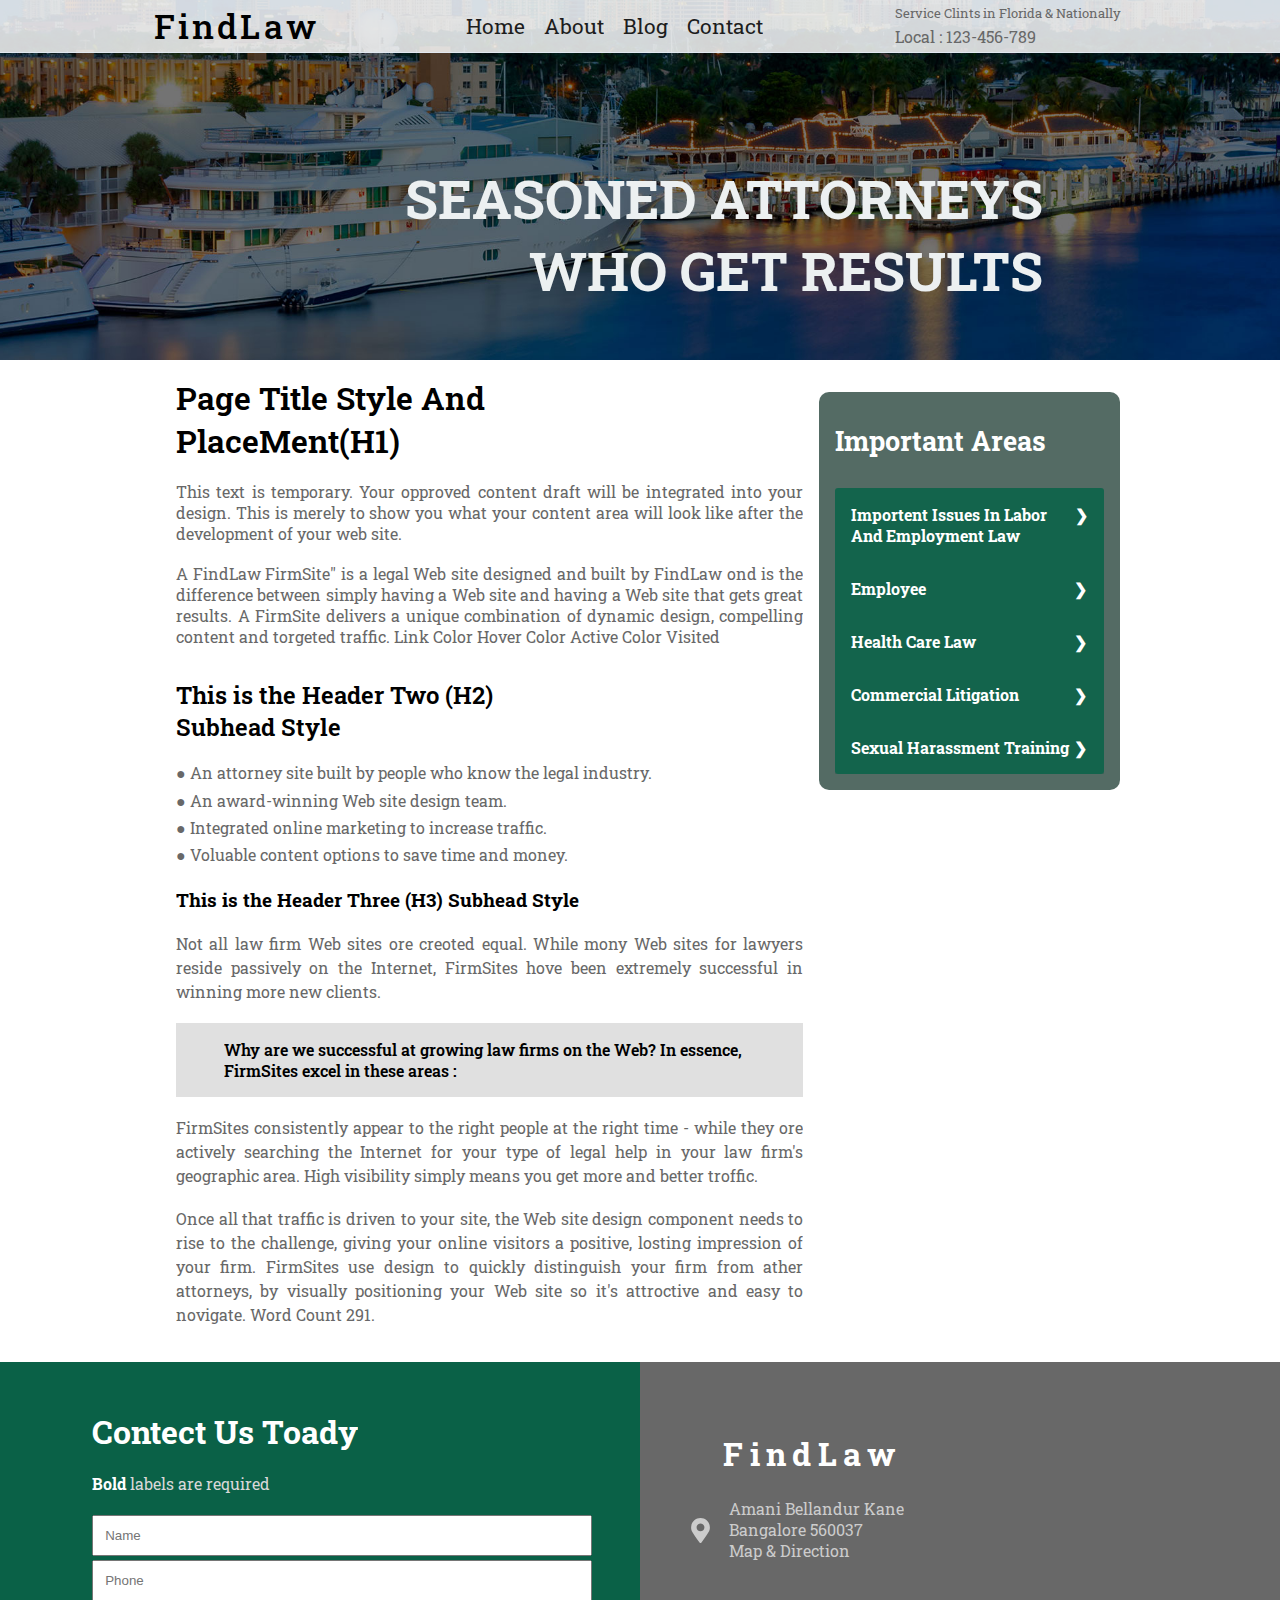
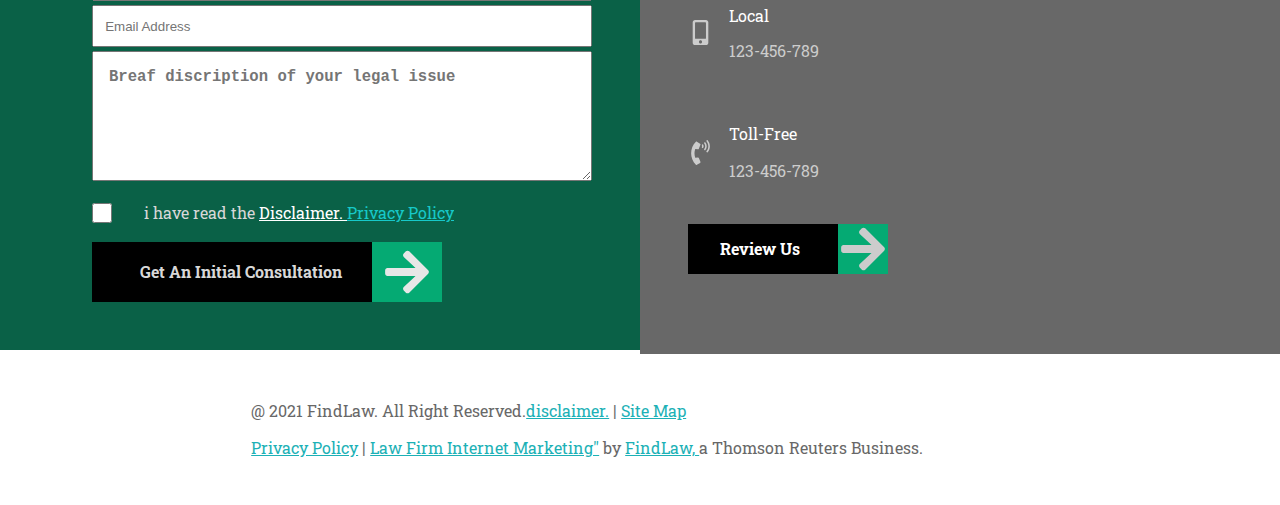
==== index.html @ 8564e6af "Initial commit" ====
<!DOCTYPE html>
<html lang="en">

<head>
  <meta charset="UTF-8" />
  <meta http-equiv="X-UA-Compatible" content="IE=edge" />
  <meta name="viewport" content="width=device-width, initial-scale=1.0" />
  <title>FindLaw</title>
  <link rel = "icon" href = 
"[data-uri]" 
        type = "image/x-icon">
  <link rel="stylesheet" href="./Styles/index.css" />
</head>

<body>
  <!-- =========== Navigation =========== -->

  <header class="header">
        <nav class="navbar">
            <a href="#" class="nav-logo">FindLaw</a>
            <ul class="nav-menu">
                <li class="nav-item">
                    <a href="#Home" class="nav-link">Home</a>
                </li>
                <li class="nav-item">
                    <a href="#About" class="nav-link">About</a>
                </li>
                <li class="nav-item">
                    <a href="#Blog" class="nav-link">Blog</a>
                </li>
                <li class="nav-item">
                    <a href="#Contact" class="nav-link">Contact</a>
                </li>
                <li class="info2">
                  <p class="FirstPara">Service Clints in Florida & Nationally</p>
        <p class="SecondPara">Local : <span> 123-456-789</span></p>
                </li>
            </ul>
            <div class="info">
              <p class="FirstPara">Service Clints in Florida & Nationally</p>
        <p class="SecondPara">Local : <span> 123-456-789</span></p>
            </div>
            <div class="hamburger">
                <span class="bar"></span>
                <span class="bar"></span>
                <span class="bar"></span>
            </div>
        </nav>
</header>

  <!-- ================= Home Section ============== -->


  <div id="Home" class="Home">
    <div class="Home__Title">
      <h1>Seasoned Attorneys <br> who get results</h1>
    </div>
  </div>
  <div class="ContentSection">
    <div class="ContentSection__All">


      <div class="ContentSection__All__Left">

        <!-- ========= About Section =========== -->
        <div class="About" id="About">
          <h1>Page Title Style And <br> PlaceMent(H1)</h1>
          <p>
            This text is temporary. Your opproved content draft will be integrated
            into your design. This is merely to show you what your content area
            will look like after the development of your web site.
          </p>
          <p>
            A FindLaw FirmSite" is a legal Web site designed and built by FindLaw
            ond is the difference between simply having a Web site and having a
            Web site that gets great results. A FirmSite delivers a unique
            combination of dynamic design, compelling content and torgeted
            traffic. Link Color Hover Color Active Color Visited
          </p>

          <h2>This is the Header Two (H2) <br>Subhead Style</h2>
          <ul>
            <li> <span> ● </span> An attorney site built by people who know the legal industry.</li>
            <li> <span> ● </span> An award-winning Web site design team.</li>
            <li> <span> ● </span> Integrated online marketing to increase traffic.</li>
            <li> <span> ● </span> Voluable content options to save time and money.</li>
          </ul>
        </div>
        <!-- =============== Blog Section ============ -->
        <div class="Blog" id="Blog">
          <h3>This is the Header Three (H3) Subhead Style</h3>
          <p>
            Not all law firm Web sites ore creoted equal. While mony Web sites for
            lawyers reside passively on the Internet, FirmSites hove been
            extremely successful in winning more new clients.
          </p>
          <div class="whySuccessfull">
            <h5>
              Why are we successful at growing law firms on the Web? In essence,
              FirmSites excel in these areas :
            </h5>
          </div>
          <p>
            FirmSites consistently appear to the right people at the right time -
            while they ore actively searching the Internet for your type of legal
            help in your law firm's geographic area. High visibility simply means
            you get more and better troffic.
          </p>
          <p>
            Once all that traffic is driven to your site, the Web site design
            component needs to rise to the challenge, giving your online visitors
            a positive, losting impression of your firm. FirmSites use design to
            quickly distinguish your firm from ather attorneys, by visually
            positioning your Web site so it's attroctive and easy to novigate.
            Word Count 291.
          </p>
        </div>
      </div>
      <!-- ============ Accordian Section =========== -->
      <div class="Accordian">
        <div class="col">
          <h2>Important Areas</h2>
          <div class="tabs">
            <div class="tab">
              <input type="radio" id="rd1" name="rd" />
              <label class="tab-label" for="rd1">Importent Issues In Labor And Employment Law</label>
              <div class="tab-content InnerTab">
                Representation in Legal And Administration Proceedings
              </div>
              <div class="tab-content InnerTab">
                Reviewing and prepairing Employment Documentation
              </div>
              <div class="tab-content InnerTab">
                Human Resource Consulting And Training
              </div>
              <div class="tab-content InnerTab">
                Outisde general counsel services
              </div>
            </div>
            <div class="tab">
              <input type="radio" id="rd2" name="rd" />
              <label class="tab-label" for="rd2">Employee</label>
              <div class="tab-content InnerTab">
                Representation in Legal And Administration Proceedings
              </div>
              <div class="tab-content InnerTab">
                Reviewing and prepairing Employment Documentation
              </div>
              <div class="tab-content InnerTab">
                Human Resource Consulting And Training
              </div>
              <div class="tab-content InnerTab">
                Outisde general counsel services
              </div>
            </div>
            <div class="tab">
              <input type="radio" id="rd3" name="rd" />
              <label class="tab-label" for="rd3">Health Care Law</label>
              <div class="tab-content InnerTab">
                Representation in Legal And Administration Proceedings
              </div>
              <div class="tab-content InnerTab">
                Reviewing and prepairing Employment Documentation
              </div>
              <div class="tab-content InnerTab">
                Human Resource Consulting And Training
              </div>
              <div class="tab-content InnerTab">
                Outisde general counsel services
              </div>
            </div>
            <div class="tab">
              <input type="radio" id="rd4" name="rd" />
              <label class="tab-label" for="rd4">Commercial Litigation</label>
              <div class="tab-content InnerTab">
                Representation in Legal And Administration Proceedings
              </div>
              <div class="tab-content InnerTab">
                Reviewing and prepairing Employment Documentation
              </div>
              <div class="tab-content InnerTab">
                Human Resource Consulting And Training
              </div>
              <div class="tab-content InnerTab">
                Outisde general counsel services
              </div>
            </div>
            <div class="tab">
              <input type="radio" id="rd5" name="rd" />
              <label class="tab-label" for="rd5">Sexual Harassment Training</label>
              <div class="tab-content InnerTab">
                Representation in Legal And Administration Proceedings
              </div>
              <div class="tab-content InnerTab">
                Reviewing and prepairing Employment Documentation
              </div>
              <div class="tab-content InnerTab">
                Human Resource Consulting And Training
              </div>
              <div class="tab-content InnerTab">
                Outisde general counsel services
              </div>
            </div>
          </div>
        </div>
      </div>
    </div>
  </div>
  </div>
  </div>
  <div class="ContectSection" id="Contact">
    <!-- =============== Form Section ============= -->
    <div class="Form">
      <form action="" class="MainForm">
        <div class="FormContent">
          <h2>Contect Us Toady</h2>
          <p><span>Bold</span> labels are required</p>
          <input placeholder="Name" type="text" name="Name" id="Name">
          <input placeholder="Phone" type="tel" name="Phone" id="Phone">
          <input placeholder="Email Address" type="email" name="Email" id="Email">
          <textarea placeholder="Breaf discription of your legal issue" name="Message" id="Message"></textarea>

          <div class="CheckBox">

            <input type="checkbox" name="CheckBox" id="CheckBox">
            <p>i have read the <a class="dics CommonTag">Disclaimer. </a><a class="privacy CommonTag"> Privacy
                Policy</a></p>
          </div>



          <div class="SubmitButton">
            <div class="SubmitButton__containent">
              <p>Get An Initial Consultation</p>

            </div>
            <div class="SVGicon">
              <svg aria-hidden="true" focusable="false" data-prefix="fas" data-icon="arrow-right"
                class="svg-inline--fa fa-arrow-right fa-w-14" role="img" xmlns="http://www.w3.org/2000/svg"
                viewBox="0 0 448 512">
                <path fill="currentColor"
                  d="M190.5 66.9l22.2-22.2c9.4-9.4 24.6-9.4 33.9 0L441 239c9.4 9.4 9.4 24.6 0 33.9L246.6 467.3c-9.4 9.4-24.6 9.4-33.9 0l-22.2-22.2c-9.5-9.5-9.3-25 .4-34.3L311.4 296H24c-13.3 0-24-10.7-24-24v-32c0-13.3 10.7-24 24-24h287.4L190.9 101.2c-9.8-9.3-10-24.8-.4-34.3z">
                </path>
              </svg>
            </div>
          </div>
        </div>
      </form>
      <!-- =========== Form Details ============ -->
      <div class="FormDetails">
        <h2>FindLaw</h2>
        <div class="Location">
          <svg aria-hidden="true" focusable="false" data-prefix="fas" data-icon="map-marker-alt"
            class="svg-inline--fa fa-map-marker-alt fa-w-12" role="img" xmlns="http://www.w3.org/2000/svg"
            viewBox="0 0 384 512">
            <path fill="currentColor"
              d="M172.268 501.67C26.97 291.031 0 269.413 0 192 0 85.961 85.961 0 192 0s192 85.961 192 192c0 77.413-26.97 99.031-172.268 309.67-9.535 13.774-29.93 13.773-39.464 0zM192 272c44.183 0 80-35.817 80-80s-35.817-80-80-80-80 35.817-80 80 35.817 80 80 80z">
            </path>
          </svg>
          <div class="details">

            <p>Amani Bellandur Kane</p>
            <p>Bangalore 560037</p>

            <p>Map & Direction</p>
          </div>
        </div>
        <div class="Local">
          <svg aria-hidden="true" focusable="false" data-prefix="fas" data-icon="mobile-alt"
            class="svg-inline--fa fa-mobile-alt fa-w-10" role="img" xmlns="http://www.w3.org/2000/svg"
            viewBox="0 0 320 512">
            <path fill="currentColor"
              d="M272 0H48C21.5 0 0 21.5 0 48v416c0 26.5 21.5 48 48 48h224c26.5 0 48-21.5 48-48V48c0-26.5-21.5-48-48-48zM160 480c-17.7 0-32-14.3-32-32s14.3-32 32-32 32 14.3 32 32-14.3 32-32 32zm112-108c0 6.6-5.4 12-12 12H60c-6.6 0-12-5.4-12-12V60c0-6.6 5.4-12 12-12h200c6.6 0 12 5.4 12 12v312z">
            </path>
          </svg>
          <div class="LocalDetails">
            <p class="Headeing">Local</p>
            <p>123-456-789</p>
          </div>
        </div>
        <div class="TollFree">
          <svg aria-hidden="true" focusable="false" data-prefix="fas" data-icon="phone-volume"
            class="svg-inline--fa fa-phone-volume fa-w-12" role="img" xmlns="http://www.w3.org/2000/svg"
            viewBox="0 0 384 512">
            <path fill="currentColor"
              d="M97.333 506.966c-129.874-129.874-129.681-340.252 0-469.933 5.698-5.698 14.527-6.632 21.263-2.422l64.817 40.513a17.187 17.187 0 0 1 6.849 20.958l-32.408 81.021a17.188 17.188 0 0 1-17.669 10.719l-55.81-5.58c-21.051 58.261-20.612 122.471 0 179.515l55.811-5.581a17.188 17.188 0 0 1 17.669 10.719l32.408 81.022a17.188 17.188 0 0 1-6.849 20.958l-64.817 40.513a17.19 17.19 0 0 1-21.264-2.422zM247.126 95.473c11.832 20.047 11.832 45.008 0 65.055-3.95 6.693-13.108 7.959-18.718 2.581l-5.975-5.726c-3.911-3.748-4.793-9.622-2.261-14.41a32.063 32.063 0 0 0 0-29.945c-2.533-4.788-1.65-10.662 2.261-14.41l5.975-5.726c5.61-5.378 14.768-4.112 18.718 2.581zm91.787-91.187c60.14 71.604 60.092 175.882 0 247.428-4.474 5.327-12.53 5.746-17.552.933l-5.798-5.557c-4.56-4.371-4.977-11.529-.93-16.379 49.687-59.538 49.646-145.933 0-205.422-4.047-4.85-3.631-12.008.93-16.379l5.798-5.557c5.022-4.813 13.078-4.394 17.552.933zm-45.972 44.941c36.05 46.322 36.108 111.149 0 157.546-4.39 5.641-12.697 6.251-17.856 1.304l-5.818-5.579c-4.4-4.219-4.998-11.095-1.285-15.931 26.536-34.564 26.534-82.572 0-117.134-3.713-4.836-3.115-11.711 1.285-15.931l5.818-5.579c5.159-4.947 13.466-4.337 17.856 1.304z">
            </path>
          </svg>
          <div class="TollDetails">

            <p class="TollHead">Toll-Free</p>
            <p>123-456-789</p>
          </div>
        </div>
        <div class="ReviewButton">
          <h4>Review Us</h4>
          <div class="arrowButton">
            <svg aria-hidden="true" focusable="false" data-prefix="fas" data-icon="arrow-right"
              class="svg-inline--fa fa-arrow-right fa-w-14" role="img" xmlns="http://www.w3.org/2000/svg"
              viewBox="0 0 448 512">
              <path fill="currentColor"
                d="M190.5 66.9l22.2-22.2c9.4-9.4 24.6-9.4 33.9 0L441 239c9.4 9.4 9.4 24.6 0 33.9L246.6 467.3c-9.4 9.4-24.6 9.4-33.9 0l-22.2-22.2c-9.5-9.5-9.3-25 .4-34.3L311.4 296H24c-13.3 0-24-10.7-24-24v-32c0-13.3 10.7-24 24-24h287.4L190.9 101.2c-9.8-9.3-10-24.8-.4-34.3z">
              </path>
            </svg>
          </div>
        </div>
      </div>
    </div>
  </div>
  <footer>
    <div class="footer">

      <p>@ 2021 <span>FindLaw.</span> All Right Reserved.<a class="dics">disclaimer.</a> | <a class="SiteMap">Site
          Map</a></p>
      <p><a class="privacy">Privacy Policy</a> | <a class="dics">Law Firm Internet Marketing"</a> by <a href="">FindLaw,
        </a>a Thomson Reuters Business.</p>
    </div>
  </footer>

  <script src="./JavaScript/main.js"></script>
</body>

</html>
---- Styles/index.css ----
@import url("https://fonts.googleapis.com/css2?family=Monoton&family=Roboto+Slab:wght@100;200;300;400;500;600;700;800;900&display=swap");
* {
  margin: 0;
  padding: 0;
  -webkit-box-sizing: border-box;
          box-sizing: border-box;
  scroll-behavior: smooth;
  overflow-x: hidden;
}

body {
  margin: 0;
  padding: 0;
  -webkit-box-sizing: border-box;
          box-sizing: border-box;
  font-family: "Roboto Slab", serif;
}

a {
  text-decoration: none;
  color: #000;
}

ul {
  list-style: none;
}

li {
  list-style: none;
}

p {
  margin: 1.2rem 0;
  color: #686868;
}

svg {
  height: 50px;
  width: 50px;
  color: #cccccc;
  display: -webkit-box;
  display: -ms-flexbox;
  display: flex;
  -webkit-box-align: center;
      -ms-flex-align: center;
          align-items: center;
  -webkit-box-pack: center;
      -ms-flex-pack: center;
          justify-content: center;
}

.header {
  border-bottom: 1px solid #e2e8f0;
  background-color: #ffffffd3;
  position: absolute;
  width: 100vw;
}

.header .navbar {
  display: -webkit-box;
  display: -ms-flexbox;
  display: flex;
  -webkit-box-pack: justify;
      -ms-flex-pack: justify;
          justify-content: space-between;
  -webkit-box-align: center;
      -ms-flex-align: center;
          align-items: center;
  padding: 1rem 19%;
}

.header .navbar .nav-logo {
  font-size: 2.1rem;
  font-weight: 500;
  color: #000000;
  letter-spacing: 0.2rem;
}

.header .navbar .nav-menu {
  display: -webkit-box;
  display: -ms-flexbox;
  display: flex;
  -webkit-box-pack: justify;
      -ms-flex-pack: justify;
          justify-content: space-between;
  -webkit-box-align: center;
      -ms-flex-align: center;
          align-items: center;
}

.header .navbar .nav-menu .nav-item {
  margin-left: 1.2rem;
}

.header .navbar .nav-menu .nav-item .nav-link {
  font-size: 1.3rem;
  font-weight: 400;
  color: #1d1d1d;
}

.header .navbar .nav-menu .nav-item .nav-link:hover {
  color: #db2626;
}

.header .navbar .info p {
  padding: 0;
  margin: 5px;
}

.header .navbar .info .FirstPara {
  font-size: 0.8rem;
}

.header .navbar .hamburger {
  display: none;
}

.header .navbar .hamburger .bar {
  display: block;
  width: 25px;
  height: 3px;
  margin: 5px auto;
  -webkit-transition: all 0.3s ease-in-out;
  transition: all 0.3s ease-in-out;
  background-color: #101010;
}

@media screen and (max-width: 1520px) {
  .header .navbar {
    padding: 0 12%;
  }
}

@media screen and (max-width: 1000px) {
  .header .navbar {
    padding: 0 2%;
  }
}

.info2 {
  display: none;
}

@media screen and (max-width: 840px) {
  .header .navbar {
    padding: 0 2%;
  }
  .header .navbar .navigationItems {
    display: none;
  }
  .header .navbar .nav-menu.active {
    left: 0;
  }
}

@media screen and (max-width: 710px) {
  .header .navbar .nav-menu .nav-item .nav-link {
    font-size: 0.8rem;
  }
}

@media screen and (max-width: 640px) {
  .header .navbar {
    padding: 0 2rem;
    /* Inside the Media Query. */
  }
  .header .navbar .hamburger {
    display: inline;
  }
  .header .navbar .nav-menu {
    position: fixed;
    left: -100%;
    top: 3rem;
    -webkit-box-orient: vertical;
    -webkit-box-direction: normal;
        -ms-flex-direction: column;
            flex-direction: column;
    background-color: #fff;
    width: 100%;
    border-radius: 10px;
    text-align: center;
    -webkit-transition: 0.3s;
    transition: 0.3s;
    -webkit-box-shadow: 0 10px 27px rgba(0, 0, 0, 0.05);
            box-shadow: 0 10px 27px rgba(0, 0, 0, 0.05);
  }
  .header .navbar .nav-menu .active {
    left: 0;
  }
  .header .navbar .nav-menu .nav-item {
    margin: 0.1rem;
    width: 100%;
    height: 60px;
    display: -webkit-box;
    display: -ms-flexbox;
    display: flex;
    -webkit-box-align: center;
        -ms-flex-align: center;
            align-items: center;
    -webkit-box-pack: center;
        -ms-flex-pack: center;
            justify-content: center;
    cursor: pointer;
  }
  .header .navbar .nav-menu .nav-item .nav-link {
    font-size: 1.3rem;
  }
  .header .navbar .nav-menu .nav-item:hover {
    background-color: #000;
  }
  .header .navbar .nav-menu .nav-item:hover .nav-link {
    color: #fff;
  }
  .header .navbar .hamburger {
    display: block;
    cursor: pointer;
  }
  .header .navbar .hamburger.active .bar:nth-child(2) {
    opacity: 0;
  }
  .header .navbar .hamburger.active .bar:nth-child(1) {
    -webkit-transform: translateY(8px) rotate(45deg);
            transform: translateY(8px) rotate(45deg);
  }
  .header .navbar .hamburger.active .bar:nth-child(3) {
    -webkit-transform: translateY(-8px) rotate(-45deg);
            transform: translateY(-8px) rotate(-45deg);
  }
  .header .navbar .info {
    display: none;
  }
  .header .navbar .info2 {
    display: block;
  }
}

.Home {
  background-image: url("../assets/banner-image.jpg");
  background-color: #cccccc;
  background-position: center;
  background-repeat: no-repeat;
  background-size: cover;
  height: 40vh;
  color: #ecf0f1;
  display: -webkit-box;
  display: -ms-flexbox;
  display: flex;
  -webkit-box-align: center;
      -ms-flex-align: center;
          align-items: center;
  -webkit-box-pack: center;
      -ms-flex-pack: center;
          justify-content: center;
}

.Home__Title {
  width: 63vw;
  height: 70%;
  display: -webkit-box;
  display: -ms-flexbox;
  display: flex;
  -webkit-box-align: end;
      -ms-flex-align: end;
          align-items: flex-end;
  -webkit-box-pack: end;
      -ms-flex-pack: end;
          justify-content: flex-end;
}

.Home__Title h1 {
  font-weight: 700;
  font-size: 3.4rem;
  text-transform: uppercase;
  text-align: right;
}

@media screen and (max-width: 1025px) {
  .Home h1 {
    font-size: 3rem;
  }
}

@media screen and (max-width: 900px) {
  .Home h1 {
    font-size: 2.5rem;
  }
}

@media screen and (max-width: 745px) {
  .Home__Title {
    width: 90vw;
  }
  .Home__Title h1 {
    font-size: 2.5rem;
  }
}

@media screen and (max-width: 745px) {
  .Home__Title {
    width: 90vw;
    -webkit-box-align: center;
        -ms-flex-align: center;
            align-items: center;
    -webkit-box-pack: center;
        -ms-flex-pack: center;
            justify-content: center;
  }
  .Home__Title h1 {
    font-size: 1.4rem;
  }
}

.ContentSection {
  display: -webkit-box;
  display: -ms-flexbox;
  display: flex;
  width: 100vw;
  -webkit-box-align: center;
      -ms-flex-align: center;
          align-items: center;
  -webkit-box-pack: center;
      -ms-flex-pack: center;
          justify-content: center;
}

.ContentSection__All {
  display: -webkit-box;
  display: -ms-flexbox;
  display: flex;
  -webkit-box-pack: center;
      -ms-flex-pack: center;
          justify-content: center;
  width: 75%;
}

.ContentSection__All__Left {
  display: -webkit-box;
  display: -ms-flexbox;
  display: flex;
  -webkit-box-orient: vertical;
  -webkit-box-direction: normal;
      -ms-flex-direction: column;
          flex-direction: column;
  -webkit-box-flex: 0.7;
      -ms-flex: 0.7;
          flex: 0.7;
  max-width: 800px;
  min-width: 300px;
  padding: 1rem;
}

.ContentSection__All .Accordian {
  display: -webkit-box;
  display: -ms-flexbox;
  display: flex;
  padding: 1rem;
  -webkit-box-orient: vertical;
  -webkit-box-direction: normal;
      -ms-flex-direction: column;
          flex-direction: column;
  -webkit-box-flex: 0.3;
      -ms-flex: 0.3;
          flex: 0.3;
  max-width: 400px;
  min-width: 300px;
  background-color: #07291fb0;
  width: 100%;
  height: 100%;
  margin-top: 2rem;
  border-radius: 10px;
  /* Accordion styles */
}

.ContentSection__All .Accordian .col h2 {
  color: #fff;
  font-size: 1.7rem;
  line-height: 4rem;
  margin-bottom: 1rem;
}

.ContentSection__All .Accordian input {
  position: absolute;
  opacity: 0;
  z-index: -1;
}

.ContentSection__All .Accordian .row {
  display: -webkit-box;
  display: -ms-flexbox;
  display: flex;
}

.ContentSection__All .Accordian .row .col {
  -webkit-box-flex: 1;
      -ms-flex: 1;
          flex: 1;
}

.ContentSection__All .Accordian .row .col:last-child {
  margin-left: 1em;
}

.ContentSection__All .Accordian .tabs {
  border-radius: 3px;
  overflow: hidden;
  -webkit-box-shadow: 0 4px 4px -2px rgba(0, 0, 0, 0.5);
          box-shadow: 0 4px 4px -2px rgba(0, 0, 0, 0.5);
}

.ContentSection__All .Accordian .tab {
  width: 100%;
  color: white;
  overflow: hidden;
}

.ContentSection__All .Accordian .tab-label {
  display: -webkit-box;
  display: -ms-flexbox;
  display: flex;
  -webkit-box-pack: justify;
      -ms-flex-pack: justify;
          justify-content: space-between;
  padding: 1em;
  background: #13644c;
  font-weight: bold;
  cursor: pointer;
  /* Icon */
}

.ContentSection__All .Accordian .tab-label:hover {
  background: #22c393;
}

.ContentSection__All .Accordian .tab-label::after {
  content: "\276F";
  width: 1em;
  height: 1em;
  text-align: center;
  -webkit-transition: all 0.35s;
  transition: all 0.35s;
}

.ContentSection__All .Accordian .tab-content {
  max-height: 0;
  padding: 0 1em;
  color: #13644c;
  background: #081b15;
  -webkit-transition: all 0.35s;
  transition: all 0.35s;
  padding: 0;
  margin: 0;
  width: 100%;
  color: #fff;
}

.ContentSection__All .Accordian .tab .InnerTab {
  background-color: #05aa73;
}

.ContentSection__All .Accordian .tab .InnerTab:hover {
  color: #000;
  background-color: #36f8ae;
}

.ContentSection__All .Accordian .tab-close {
  display: -webkit-box;
  display: -ms-flexbox;
  display: flex;
  -webkit-box-pack: end;
      -ms-flex-pack: end;
          justify-content: flex-end;
  padding: 1em;
  font-size: 0.75em;
  background: #13644c;
  cursor: pointer;
}

.ContentSection__All .Accordian .tab-close:hover {
  background: #0a5740;
}

.ContentSection__All .Accordian input:checked + .tab-label {
  background: #1ca179;
}

.ContentSection__All .Accordian input:checked + .tab-label::after {
  -webkit-transform: rotate(90deg);
          transform: rotate(90deg);
}

.ContentSection__All .Accordian input:checked ~ .tab-content {
  max-height: 100vh;
  padding: 1em;
}

@media screen and (max-width: 900px) {
  .ContentSection__All {
    width: 95%;
  }
}

@media screen and (max-width: 710px) {
  .ContentSection__All {
    display: -webkit-box;
    display: -ms-flexbox;
    display: flex;
    -webkit-box-orient: vertical;
    -webkit-box-direction: normal;
        -ms-flex-direction: column;
            flex-direction: column;
  }
  .ContentSection__All .Accordian {
    max-width: 100vw;
  }
}

.About h1 {
  font-weight: 600;
  font-size: 2rem;
}

.About p {
  text-align: justify;
}

.About h2 {
  font-weight: 600;
  font-size: 1.5rem;
  margin: 2rem 0 1rem 0;
}

.About ul {
  -webkit-text-decoration: dotted;
          text-decoration: dotted;
  list-style: circle;
  margin: auto;
}

.About ul li {
  list-style: circle;
  color: #686868;
  line-height: 1.7rem;
}

.Blog h3 {
  margin: 1.2rem 0;
}

.Blog p {
  text-align: justify;
  line-height: 1.5rem;
}

.Blog .whySuccessfull {
  background-color: #e0e0e0;
  padding: 1rem 3rem;
}

.Blog .whySuccessfull h5 {
  font-weight: 600;
  font-size: 1rem;
}

.ContectSection {
  display: -webkit-box;
  display: -ms-flexbox;
  display: flex;
  -webkit-box-align: center;
      -ms-flex-align: center;
          align-items: center;
  -webkit-box-pack: center;
      -ms-flex-pack: center;
          justify-content: center;
  width: 100vw;
}

.ContectSection .Form {
  display: -webkit-box;
  display: -ms-flexbox;
  display: flex;
  -webkit-box-align: start;
      -ms-flex-align: start;
          align-items: flex-start;
  width: 100%;
}

.ContectSection .Form form {
  display: -webkit-box;
  display: -ms-flexbox;
  display: flex;
  background-color: #0a6147;
  -webkit-box-orient: vertical;
  -webkit-box-direction: normal;
      -ms-flex-direction: column;
          flex-direction: column;
  width: 50vw;
  -webkit-box-align: end;
      -ms-flex-align: end;
          align-items: flex-end;
  -webkit-box-pack: start;
      -ms-flex-pack: start;
          justify-content: flex-start;
}

.ContectSection .Form form .FormContent {
  display: -webkit-box;
  display: -ms-flexbox;
  display: flex;
  -webkit-box-orient: vertical;
  -webkit-box-direction: normal;
      -ms-flex-direction: column;
          flex-direction: column;
  -webkit-box-align: start;
      -ms-flex-align: start;
          align-items: flex-start;
  -webkit-box-pack: center;
      -ms-flex-pack: center;
          justify-content: center;
  max-width: 750px;
  min-width: 350px;
  margin: 3rem;
}

.ContectSection .Form form .FormContent h2 {
  font-size: 2rem;
  color: #fff;
}

.ContectSection .Form form .FormContent p {
  color: #d8d8d8;
}

.ContectSection .Form form .FormContent p span {
  font-weight: 700;
  color: #fff;
}

.ContectSection .Form form .FormContent input {
  display: -webkit-box;
  display: -ms-flexbox;
  display: flex;
  width: 100%;
  max-width: 750px;
  min-width: 500px;
  padding: 0.7rem;
  margin: 2px 0;
}

.ContectSection .Form form .FormContent textarea {
  width: 100%;
  max-width: 550px;
  max-height: 130px;
  min-width: 350px;
  min-height: 130px;
  font-weight: bold;
  font-size: larger;
  padding: 1rem;
  margin: 2px 0;
}

.ContectSection .Form form .FormContent .CheckBox {
  display: -webkit-box;
  display: -ms-flexbox;
  display: flex;
  -webkit-box-align: center;
      -ms-flex-align: center;
          align-items: center;
}

.ContectSection .Form form .FormContent .CheckBox input {
  height: 20px;
  width: 20px;
  min-width: 20px;
  max-width: 20px;
  margin-right: 1rem;
}

.ContectSection .Form form .FormContent .CheckBox p {
  -webkit-box-flex: 1;
      -ms-flex: 1;
          flex: 1;
  margin-left: 1rem;
}

.ContectSection .Form form .FormContent .CheckBox p .CommonTag {
  text-decoration: underline;
  color: #17c9c9;
  cursor: pointer;
}

.ContectSection .Form form .FormContent .CheckBox p .dics {
  color: #fff;
}

.ContectSection .Form form .FormContent .SubmitButton {
  display: -webkit-box;
  display: -ms-flexbox;
  display: flex;
  width: 100%;
  -webkit-box-align: center;
      -ms-flex-align: center;
          align-items: center;
  -webkit-box-pack: justify;
      -ms-flex-pack: justify;
          justify-content: space-between;
  background-color: #000;
  cursor: pointer;
  max-width: 350px;
}

.ContectSection .Form form .FormContent .SubmitButton__containent {
  height: 60px;
}

.ContectSection .Form form .FormContent .SubmitButton__containent p {
  padding: 0 1.2rem 0 3rem;
  font-weight: 700;
  font-size: 1rem;
}

.ContectSection .Form form .FormContent .SubmitButton .SVGicon {
  background-color: #05aa73;
  display: -webkit-box;
  display: -ms-flexbox;
  display: flex;
  -webkit-box-align: center;
      -ms-flex-align: center;
          align-items: center;
  -webkit-box-pack: center;
      -ms-flex-pack: center;
          justify-content: center;
  height: 60px;
  width: 70px;
}

.ContectSection .Form form .FormContent .SubmitButton .SVGicon svg {
  height: 50px;
  width: 50px;
  color: #e7e7e7;
}

.FormDetails {
  background-color: #686868;
  width: 50vw;
  height: 100%;
  padding: 5rem 3rem;
}

.FormDetails h2 {
  font-weight: 700;
  font-size: 2rem;
  margin-top: -10px;
  color: #fff;
  letter-spacing: 0.4rem;
  margin-left: 2.2rem;
}

.FormDetails svg {
  height: 25px;
  width: 25px;
  display: -webkit-box;
  display: -ms-flexbox;
  display: flex;
  -webkit-box-align: center;
      -ms-flex-align: center;
          align-items: center;
  -webkit-box-pack: center;
      -ms-flex-pack: center;
          justify-content: center;
}

.FormDetails .Location {
  display: -webkit-box;
  display: -ms-flexbox;
  display: flex;
  -webkit-box-align: center;
      -ms-flex-align: center;
          align-items: center;
  margin: 1.5rem 0;
}

.FormDetails .Location svg {
  margin-right: 1rem;
}

.FormDetails .Location .details p {
  color: #cccccc;
  line-height: 1.3rem;
  padding: 0;
  margin: 0;
}

.FormDetails .Local {
  display: -webkit-box;
  display: -ms-flexbox;
  display: flex;
  -webkit-box-align: center;
      -ms-flex-align: center;
          align-items: center;
  margin: 1.5rem 0;
}

.FormDetails .Local svg {
  margin-right: 1rem;
}

.FormDetails .Local .LocalDetails p {
  color: #cccccc;
}

.FormDetails .Local .LocalDetails .Headeing {
  color: #ffffff;
  margin-bottom: -5px;
}

.FormDetails .TollFree {
  display: -webkit-box;
  display: -ms-flexbox;
  display: flex;
  -webkit-box-align: center;
      -ms-flex-align: center;
          align-items: center;
  margin: 1.5rem 0;
}

.FormDetails .TollFree svg {
  margin-right: 1rem;
}

.FormDetails .TollFree .TollDetails p {
  color: #cccccc;
}

.FormDetails .TollFree .TollDetails .TollHead {
  color: #ffffff;
  margin-bottom: -4px;
}

.FormDetails .ReviewButton {
  display: -webkit-box;
  display: -ms-flexbox;
  display: flex;
  -webkit-box-align: center;
      -ms-flex-align: center;
          align-items: center;
  -webkit-box-pack: justify;
      -ms-flex-pack: justify;
          justify-content: space-between;
  background-color: #000;
  height: 50px;
  width: 200px;
  overflow: hidden;
  cursor: pointer;
}

.FormDetails .ReviewButton h4 {
  padding: 1.5rem;
  color: #fff;
  padding-left: 2rem;
}

.FormDetails .ReviewButton .arrowButton {
  height: 50px;
  width: 50px;
  display: -webkit-box;
  display: -ms-flexbox;
  display: flex;
  -webkit-box-align: center;
      -ms-flex-align: center;
          align-items: center;
  -webkit-box-pack: center;
      -ms-flex-pack: center;
          justify-content: center;
}

.FormDetails .ReviewButton .arrowButton svg {
  height: 50px;
  width: 50px;
  background-color: #05aa73;
}

footer {
  display: -webkit-box;
  display: -ms-flexbox;
  display: flex;
  -webkit-box-orient: vertical;
  -webkit-box-direction: normal;
      -ms-flex-direction: column;
          flex-direction: column;
  width: 100vw;
}

footer .footer {
  padding: 3% 19%;
}

footer .footer p {
  margin: 0;
  padding: 0.5rem;
}

footer .footer p a {
  color: #1cb1b6;
  text-decoration: underline;
  cursor: pointer;
}

@media screen and (max-width: 1115px) {
  .ContectSection .Form form .FormContent {
    max-width: 400px;
  }
}

@media screen and (max-width: 930px) {
  .ContectSection .Form form .FormContent {
    max-width: 300px;
    margin: 2.5rem 1rem;
  }
}

@media screen and (max-width: 810px) {
  .ContectSection .Form form .FormContent {
    max-width: 250px;
  }
}

@media screen and (max-width: 750px) {
  .ContectSection .Form {
    -webkit-box-orient: vertical;
    -webkit-box-direction: normal;
        -ms-flex-direction: column;
            flex-direction: column;
  }
  .ContectSection .Form form {
    width: 100vw;
    -webkit-box-align: center;
        -ms-flex-align: center;
            align-items: center;
    -webkit-box-pack: center;
        -ms-flex-pack: center;
            justify-content: center;
  }
  .ContectSection .Form form .FormContent {
    max-width: 100%;
    min-width: 300px;
  }
  .ContectSection .Form .FormDetails {
    width: 100vw;
    -webkit-box-align: center;
        -ms-flex-align: center;
            align-items: center;
    -webkit-box-pack: center;
        -ms-flex-pack: center;
            justify-content: center;
  }
}

@media screen and (max-width: 725px) {
  footer .footer {
    padding: 3% 5%;
  }
}
/*# sourceMappingURL=index.css.map */
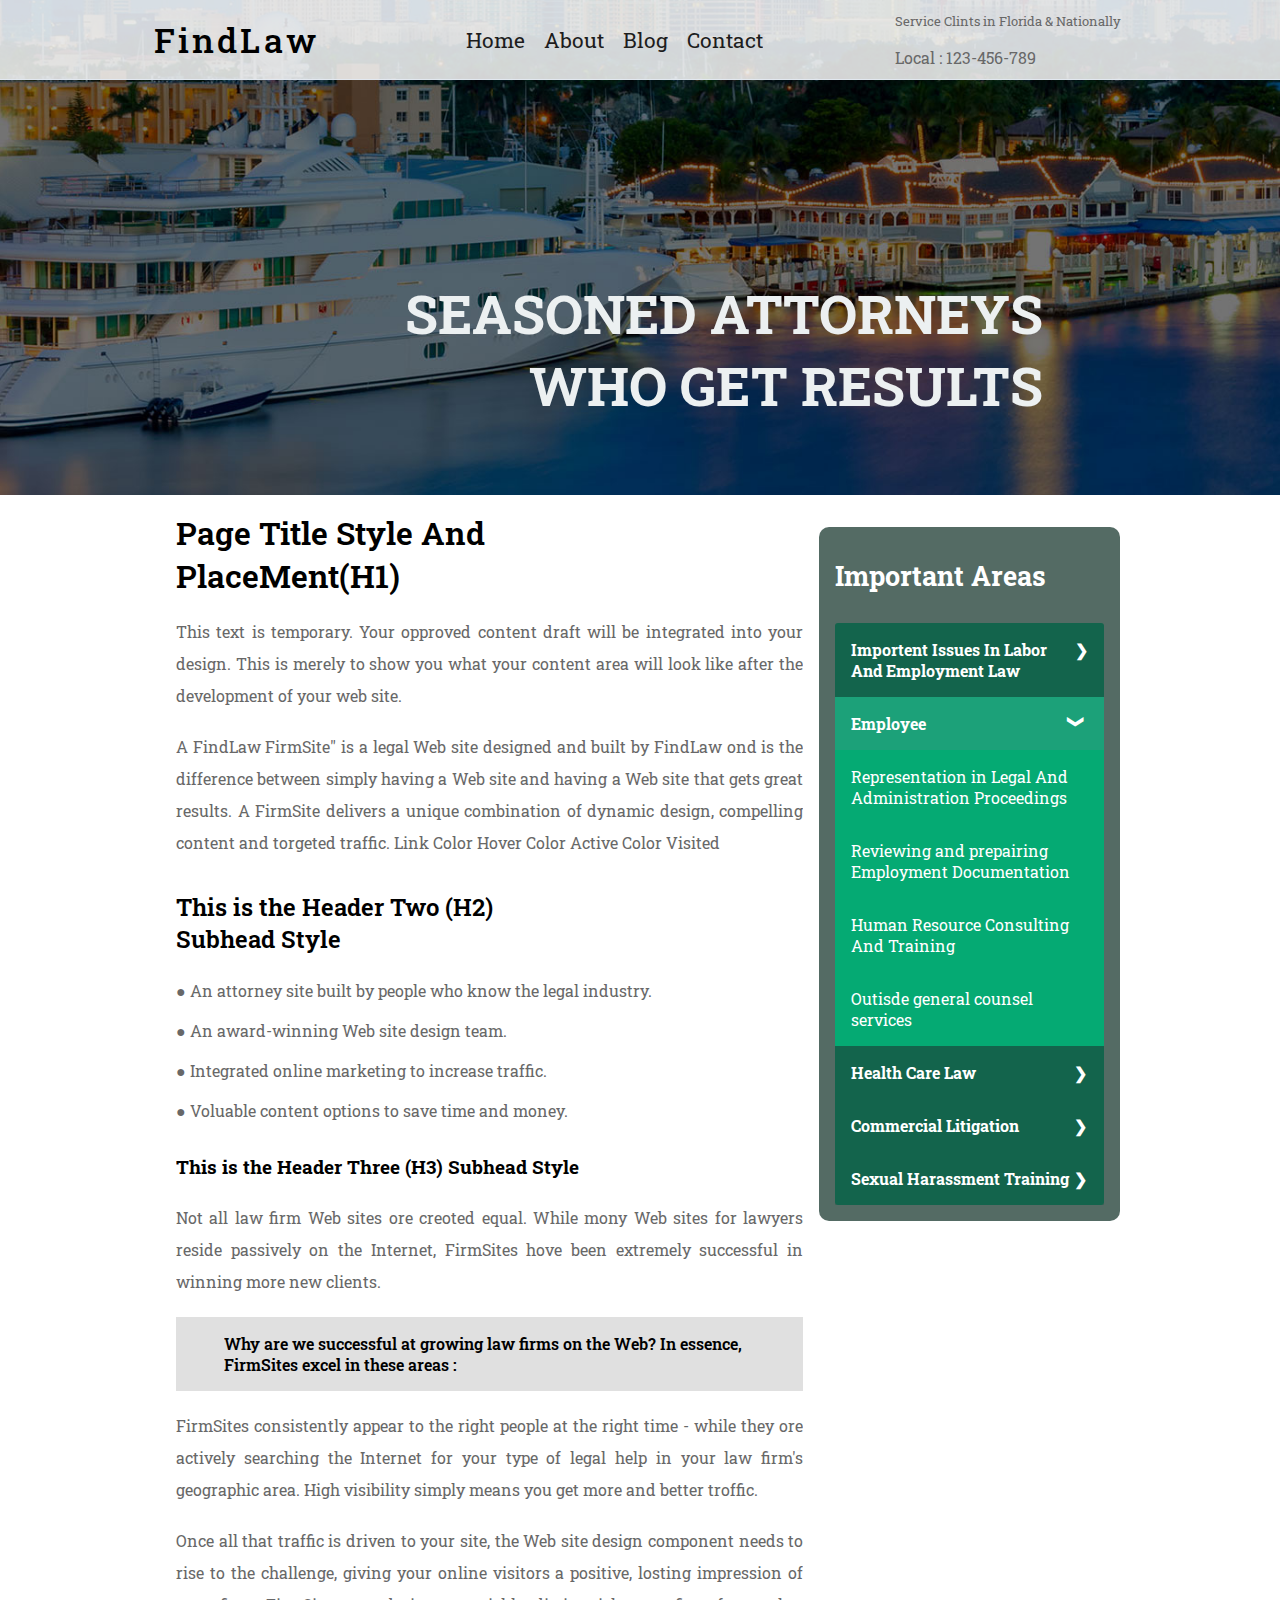
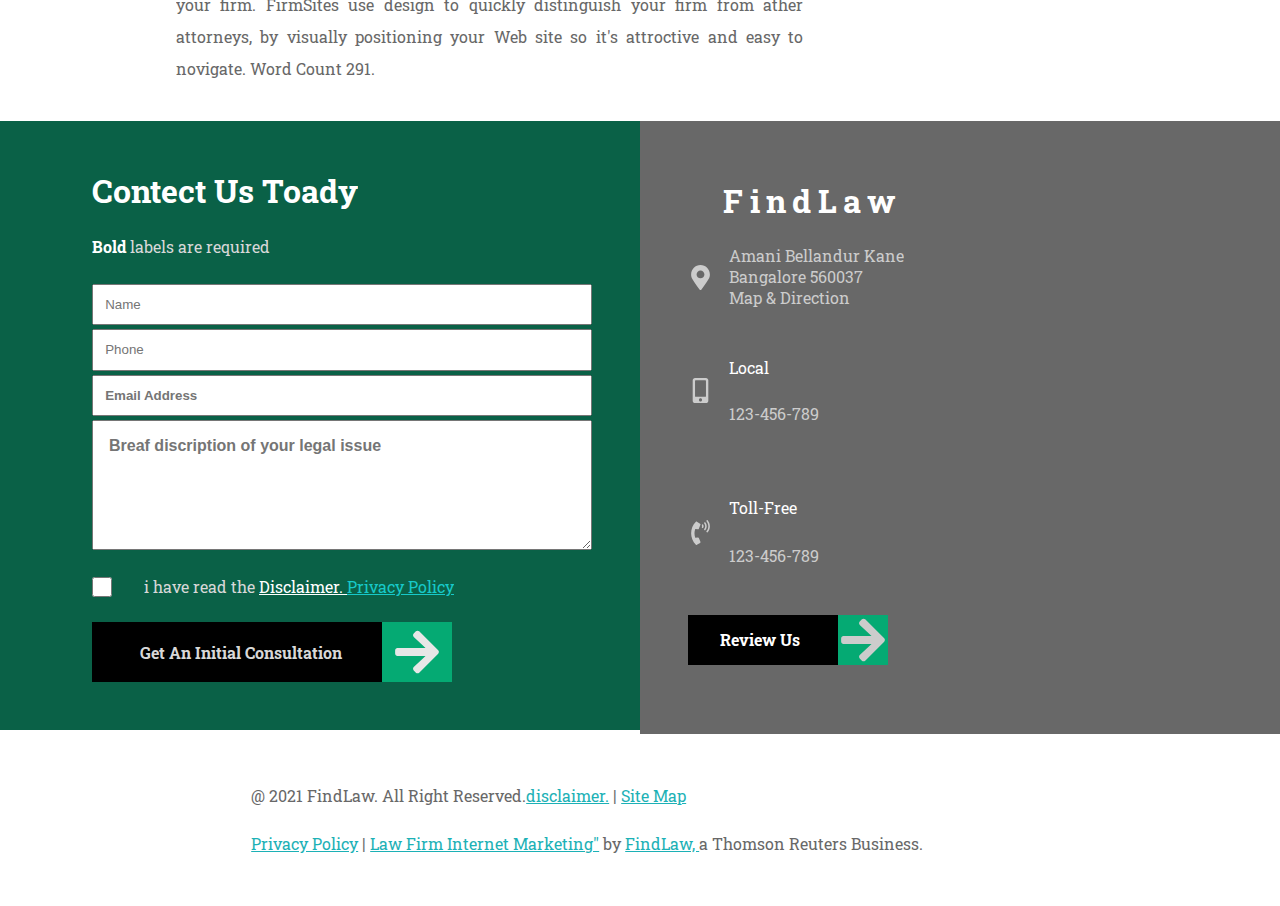
==== commit 592e1335: "final Submit" ====
--- a/index.html
+++ b/index.html
@@ -9,7 +9,7 @@
   <link rel = "icon" href = 
 "[data-uri]" 
         type = "image/x-icon">
-  <link rel="stylesheet" href="./Styles/index.css" />
+  <link rel="stylesheet" href="./CSS/index.css" />
 </head>
 
 <body>
@@ -50,7 +50,6 @@
 
   <!-- ================= Home Section ============== -->
 
-
   <div id="Home" class="Home">
     <div class="Home__Title">
       <h1>Seasoned Attorneys <br> who get results</h1>
@@ -58,10 +57,7 @@
   </div>
   <div class="ContentSection">
     <div class="ContentSection__All">
-
-
       <div class="ContentSection__All__Left">
-
         <!-- ========= About Section =========== -->
         <div class="About" id="About">
           <h1>Page Title Style And <br> PlaceMent(H1)</h1>
@@ -77,7 +73,6 @@
             combination of dynamic design, compelling content and torgeted
             traffic. Link Color Hover Color Active Color Visited
           </p>
-
           <h2>This is the Header Two (H2) <br>Subhead Style</h2>
           <ul>
             <li> <span> ● </span> An attorney site built by people who know the legal industry.</li>
@@ -138,7 +133,7 @@
               </div>
             </div>
             <div class="tab">
-              <input type="radio" id="rd2" name="rd" />
+              <input type="radio" id="rd2" name="rd" checked />
               <label class="tab-label" for="rd2">Employee</label>
               <div class="tab-content InnerTab">
                 Representation in Legal And Administration Proceedings
@@ -217,18 +212,13 @@
           <p><span>Bold</span> labels are required</p>
           <input placeholder="Name" type="text" name="Name" id="Name">
           <input placeholder="Phone" type="tel" name="Phone" id="Phone">
-          <input placeholder="Email Address" type="email" name="Email" id="Email">
+          <input style="font-weight: bold; color: black;" placeholder="Email Address" type="email" name="Email" id="Email">
           <textarea placeholder="Breaf discription of your legal issue" name="Message" id="Message"></textarea>
-
           <div class="CheckBox">
-
             <input type="checkbox" name="CheckBox" id="CheckBox">
             <p>i have read the <a class="dics CommonTag">Disclaimer. </a><a class="privacy CommonTag"> Privacy
                 Policy</a></p>
           </div>
-
-
-
           <div class="SubmitButton">
             <div class="SubmitButton__containent">
               <p>Get An Initial Consultation</p>
@@ -287,7 +277,6 @@
             </path>
           </svg>
           <div class="TollDetails">
-
             <p class="TollHead">Toll-Free</p>
             <p>123-456-789</p>
           </div>
@@ -309,14 +298,12 @@
   </div>
   <footer>
     <div class="footer">
-
       <p>@ 2021 <span>FindLaw.</span> All Right Reserved.<a class="dics">disclaimer.</a> | <a class="SiteMap">Site
           Map</a></p>
       <p><a class="privacy">Privacy Policy</a> | <a class="dics">Law Firm Internet Marketing"</a> by <a href="">FindLaw,
         </a>a Thomson Reuters Business.</p>
     </div>
   </footer>
-
   <script src="./JavaScript/main.js"></script>
 </body>
 
--- a/CSS/index.css
+++ b/CSS/index.css
@@ -0,0 +1,970 @@
+@import url("https://fonts.googleapis.com/css2?family=Monoton&family=Roboto+Slab:wght@100;200;300;400;500;600;700;800;900&display=swap");
+* {
+  margin: 0;
+  padding: 0;
+  -webkit-box-sizing: border-box;
+          box-sizing: border-box;
+  scroll-behavior: smooth;
+  overflow-x: hidden;
+}
+
+body {
+  margin: 0;
+  padding: 0;
+  -webkit-box-sizing: border-box;
+          box-sizing: border-box;
+  font-family: "Roboto Slab", serif;
+}
+
+a {
+  text-decoration: none;
+  color: #000;
+}
+
+ul {
+  list-style: none;
+}
+
+li {
+  list-style: none;
+}
+
+p {
+  margin: 1.2rem 0;
+  color: #686868;
+  line-height: 2rem;
+}
+
+svg {
+  height: 50px;
+  width: 50px;
+  color: #cccccc;
+  display: -webkit-box;
+  display: -ms-flexbox;
+  display: flex;
+  -webkit-box-align: center;
+      -ms-flex-align: center;
+          align-items: center;
+  -webkit-box-pack: center;
+      -ms-flex-pack: center;
+          justify-content: center;
+}
+
+.header {
+  border-bottom: 1px solid #e2e8f0;
+  background-color: #ffffffd3;
+  position: absolute;
+  width: 100vw;
+}
+
+.header .navbar {
+  display: -webkit-box;
+  display: -ms-flexbox;
+  display: flex;
+  -webkit-box-pack: justify;
+      -ms-flex-pack: justify;
+          justify-content: space-between;
+  -webkit-box-align: center;
+      -ms-flex-align: center;
+          align-items: center;
+  padding: 1rem 19%;
+}
+
+.header .navbar .nav-logo {
+  font-size: 2.1rem;
+  font-weight: 500;
+  color: #000000;
+  letter-spacing: 0.2rem;
+}
+
+.header .navbar .nav-menu {
+  display: -webkit-box;
+  display: -ms-flexbox;
+  display: flex;
+  -webkit-box-pack: justify;
+      -ms-flex-pack: justify;
+          justify-content: space-between;
+  -webkit-box-align: center;
+      -ms-flex-align: center;
+          align-items: center;
+}
+
+.header .navbar .nav-menu .nav-item {
+  margin-left: 1.2rem;
+}
+
+.header .navbar .nav-menu .nav-item .nav-link {
+  font-size: 1.3rem;
+  font-weight: 400;
+  color: #1d1d1d;
+}
+
+.header .navbar .nav-menu .nav-item .nav-link:hover {
+  color: #db2626;
+}
+
+.header .navbar .info p {
+  padding: 0;
+  margin: 5px;
+}
+
+.header .navbar .info .FirstPara {
+  font-size: 0.8rem;
+}
+
+.header .navbar .hamburger {
+  display: none;
+}
+
+.header .navbar .hamburger .bar {
+  display: block;
+  width: 25px;
+  height: 3px;
+  margin: 5px auto;
+  -webkit-transition: all 0.3s ease-in-out;
+  transition: all 0.3s ease-in-out;
+  background-color: #101010;
+}
+
+@media screen and (max-width: 1520px) {
+  .header .navbar {
+    padding: 0 12%;
+  }
+}
+
+@media screen and (max-width: 1000px) {
+  .header .navbar {
+    padding: 0 2%;
+  }
+}
+
+.info2 {
+  display: none;
+}
+
+@media screen and (max-width: 840px) {
+  .header .navbar {
+    padding: 0 2%;
+  }
+  .header .navbar .navigationItems {
+    display: none;
+  }
+  .header .navbar .nav-menu.active {
+    left: 0;
+  }
+}
+
+@media screen and (max-width: 710px) {
+  .header .navbar .nav-menu .nav-item .nav-link {
+    font-size: 0.8rem;
+  }
+}
+
+@media screen and (max-width: 640px) {
+  .header .navbar {
+    padding: 0 2rem;
+    /* Inside the Media Query. */
+  }
+  .header .navbar .hamburger {
+    display: inline;
+  }
+  .header .navbar .nav-menu {
+    position: fixed;
+    left: -100%;
+    top: 3rem;
+    -webkit-box-orient: vertical;
+    -webkit-box-direction: normal;
+        -ms-flex-direction: column;
+            flex-direction: column;
+    background-color: #fff;
+    width: 100%;
+    border-radius: 10px;
+    text-align: center;
+    -webkit-transition: 0.3s;
+    transition: 0.3s;
+    -webkit-box-shadow: 0 10px 27px rgba(0, 0, 0, 0.05);
+            box-shadow: 0 10px 27px rgba(0, 0, 0, 0.05);
+  }
+  .header .navbar .nav-menu .active {
+    left: 0;
+  }
+  .header .navbar .nav-menu .nav-item {
+    margin: 0.1rem;
+    width: 100%;
+    height: 60px;
+    display: -webkit-box;
+    display: -ms-flexbox;
+    display: flex;
+    -webkit-box-align: center;
+        -ms-flex-align: center;
+            align-items: center;
+    -webkit-box-pack: center;
+        -ms-flex-pack: center;
+            justify-content: center;
+    cursor: pointer;
+  }
+  .header .navbar .nav-menu .nav-item .nav-link {
+    font-size: 1.3rem;
+  }
+  .header .navbar .nav-menu .nav-item:hover {
+    background-color: #000;
+  }
+  .header .navbar .nav-menu .nav-item:hover .nav-link {
+    color: #fff;
+  }
+  .header .navbar .hamburger {
+    display: block;
+    cursor: pointer;
+  }
+  .header .navbar .hamburger.active .bar:nth-child(2) {
+    opacity: 0;
+  }
+  .header .navbar .hamburger.active .bar:nth-child(1) {
+    -webkit-transform: translateY(8px) rotate(45deg);
+            transform: translateY(8px) rotate(45deg);
+  }
+  .header .navbar .hamburger.active .bar:nth-child(3) {
+    -webkit-transform: translateY(-8px) rotate(-45deg);
+            transform: translateY(-8px) rotate(-45deg);
+  }
+  .header .navbar .info {
+    display: none;
+  }
+  .header .navbar .info2 {
+    display: block;
+  }
+}
+
+.Home {
+  background-image: url("../assets/banner-image.jpg");
+  background-color: #cccccc;
+  background-position: center;
+  background-repeat: no-repeat;
+  background-size: cover;
+  height: 55vh;
+  color: #ecf0f1;
+  display: -webkit-box;
+  display: -ms-flexbox;
+  display: flex;
+  -webkit-box-align: center;
+      -ms-flex-align: center;
+          align-items: center;
+  -webkit-box-pack: center;
+      -ms-flex-pack: center;
+          justify-content: center;
+}
+
+.Home__Title {
+  width: 63vw;
+  height: 70%;
+  display: -webkit-box;
+  display: -ms-flexbox;
+  display: flex;
+  -webkit-box-align: end;
+      -ms-flex-align: end;
+          align-items: flex-end;
+  -webkit-box-pack: end;
+      -ms-flex-pack: end;
+          justify-content: flex-end;
+}
+
+.Home__Title h1 {
+  font-weight: 700;
+  font-size: 3.4rem;
+  text-transform: uppercase;
+  text-align: right;
+}
+
+@media screen and (max-width: 1025px) {
+  .Home h1 {
+    font-size: 3rem;
+  }
+}
+
+@media screen and (max-width: 900px) {
+  .Home h1 {
+    font-size: 2.5rem;
+  }
+}
+
+@media screen and (max-width: 745px) {
+  .Home__Title {
+    width: 90vw;
+  }
+  .Home__Title h1 {
+    font-size: 2.5rem;
+  }
+}
+
+@media screen and (max-width: 745px) {
+  .Home__Title {
+    width: 90vw;
+    -webkit-box-align: center;
+        -ms-flex-align: center;
+            align-items: center;
+    -webkit-box-pack: center;
+        -ms-flex-pack: center;
+            justify-content: center;
+  }
+  .Home__Title h1 {
+    font-size: 1.4rem;
+  }
+}
+
+.ContentSection {
+  display: -webkit-box;
+  display: -ms-flexbox;
+  display: flex;
+  width: 100vw;
+  -webkit-box-align: center;
+      -ms-flex-align: center;
+          align-items: center;
+  -webkit-box-pack: center;
+      -ms-flex-pack: center;
+          justify-content: center;
+}
+
+.ContentSection__All {
+  display: -webkit-box;
+  display: -ms-flexbox;
+  display: flex;
+  -webkit-box-pack: center;
+      -ms-flex-pack: center;
+          justify-content: center;
+  width: 75%;
+}
+
+.ContentSection__All__Left {
+  display: -webkit-box;
+  display: -ms-flexbox;
+  display: flex;
+  -webkit-box-orient: vertical;
+  -webkit-box-direction: normal;
+      -ms-flex-direction: column;
+          flex-direction: column;
+  -webkit-box-flex: 0.7;
+      -ms-flex: 0.7;
+          flex: 0.7;
+  max-width: 800px;
+  min-width: 300px;
+  padding: 1rem;
+}
+
+.ContentSection__All .Accordian {
+  display: -webkit-box;
+  display: -ms-flexbox;
+  display: flex;
+  padding: 1rem;
+  -webkit-box-orient: vertical;
+  -webkit-box-direction: normal;
+      -ms-flex-direction: column;
+          flex-direction: column;
+  -webkit-box-flex: 0.3;
+      -ms-flex: 0.3;
+          flex: 0.3;
+  max-width: 400px;
+  min-width: 300px;
+  background-color: #07291fb0;
+  width: 100%;
+  height: 100%;
+  margin-top: 2rem;
+  border-radius: 10px;
+  /* Accordion styles */
+}
+
+.ContentSection__All .Accordian .col h2 {
+  color: #fff;
+  font-size: 1.7rem;
+  line-height: 4rem;
+  margin-bottom: 1rem;
+}
+
+.ContentSection__All .Accordian input {
+  position: absolute;
+  opacity: 0;
+  z-index: -1;
+}
+
+.ContentSection__All .Accordian .row {
+  display: -webkit-box;
+  display: -ms-flexbox;
+  display: flex;
+}
+
+.ContentSection__All .Accordian .row .col {
+  -webkit-box-flex: 1;
+      -ms-flex: 1;
+          flex: 1;
+}
+
+.ContentSection__All .Accordian .row .col:last-child {
+  margin-left: 1em;
+}
+
+.ContentSection__All .Accordian .tabs {
+  border-radius: 3px;
+  overflow: hidden;
+  -webkit-box-shadow: 0 4px 4px -2px rgba(0, 0, 0, 0.5);
+          box-shadow: 0 4px 4px -2px rgba(0, 0, 0, 0.5);
+}
+
+.ContentSection__All .Accordian .tab {
+  width: 100%;
+  color: white;
+  overflow: hidden;
+}
+
+.ContentSection__All .Accordian .tab-label {
+  display: -webkit-box;
+  display: -ms-flexbox;
+  display: flex;
+  -webkit-box-pack: justify;
+      -ms-flex-pack: justify;
+          justify-content: space-between;
+  padding: 1em;
+  background: #13644c;
+  font-weight: bold;
+  cursor: pointer;
+  /* Icon */
+}
+
+.ContentSection__All .Accordian .tab-label:hover {
+  background: #22c393;
+}
+
+.ContentSection__All .Accordian .tab-label::after {
+  content: "\276F";
+  width: 1em;
+  height: 1em;
+  text-align: center;
+  -webkit-transition: all 0.35s;
+  transition: all 0.35s;
+}
+
+.ContentSection__All .Accordian .tab-content {
+  max-height: 0;
+  padding: 0 1em;
+  color: #13644c;
+  background: #081b15;
+  -webkit-transition: all 0.35s;
+  transition: all 0.35s;
+  padding: 0;
+  margin: 0;
+  width: 100%;
+  color: #fff;
+}
+
+.ContentSection__All .Accordian .tab .InnerTab {
+  background-color: #05aa73;
+}
+
+.ContentSection__All .Accordian .tab .InnerTab:hover {
+  color: #000;
+  background-color: #36f8ae;
+}
+
+.ContentSection__All .Accordian .tab-close {
+  display: -webkit-box;
+  display: -ms-flexbox;
+  display: flex;
+  -webkit-box-pack: end;
+      -ms-flex-pack: end;
+          justify-content: flex-end;
+  padding: 1em;
+  font-size: 0.75em;
+  background: #13644c;
+  cursor: pointer;
+}
+
+.ContentSection__All .Accordian .tab-close:hover {
+  background: #0a5740;
+}
+
+.ContentSection__All .Accordian input:checked + .tab-label {
+  background: #1ca179;
+}
+
+.ContentSection__All .Accordian input:checked + .tab-label::after {
+  -webkit-transform: rotate(90deg);
+          transform: rotate(90deg);
+}
+
+.ContentSection__All .Accordian input:checked ~ .tab-content {
+  max-height: 100vh;
+  padding: 1em;
+}
+
+@media screen and (max-width: 900px) {
+  .ContentSection__All {
+    width: 95%;
+  }
+}
+
+@media screen and (max-width: 710px) {
+  .ContentSection__All {
+    display: -webkit-box;
+    display: -ms-flexbox;
+    display: flex;
+    -webkit-box-orient: vertical;
+    -webkit-box-direction: normal;
+        -ms-flex-direction: column;
+            flex-direction: column;
+  }
+  .ContentSection__All .Accordian {
+    max-width: 100vw;
+  }
+}
+
+.About h1 {
+  font-weight: 600;
+  font-size: 2rem;
+}
+
+.About p {
+  text-align: justify;
+  line-height: 2rem;
+}
+
+.About h2 {
+  font-weight: 600;
+  font-size: 1.5rem;
+  margin: 2rem 0 1rem 0;
+}
+
+.About ul {
+  -webkit-text-decoration: dotted;
+          text-decoration: dotted;
+  list-style: circle;
+  margin: auto;
+}
+
+.About ul li {
+  list-style: circle;
+  color: #686868;
+  line-height: 2.5rem;
+}
+
+.Blog h3 {
+  margin: 1.2rem 0;
+  line-height: 2rem;
+}
+
+.Blog p {
+  text-align: justify;
+  line-height: 1.5rem;
+  line-height: 2rem;
+}
+
+.Blog .whySuccessfull {
+  background-color: #e0e0e0;
+  padding: 1rem 3rem;
+}
+
+.Blog .whySuccessfull h5 {
+  font-weight: 600;
+  font-size: 1rem;
+}
+
+.ContectSection {
+  display: -webkit-box;
+  display: -ms-flexbox;
+  display: flex;
+  -webkit-box-align: center;
+      -ms-flex-align: center;
+          align-items: center;
+  -webkit-box-pack: center;
+      -ms-flex-pack: center;
+          justify-content: center;
+  width: 100vw;
+}
+
+.ContectSection .Form {
+  display: -webkit-box;
+  display: -ms-flexbox;
+  display: flex;
+  -webkit-box-align: start;
+      -ms-flex-align: start;
+          align-items: flex-start;
+  width: 100%;
+}
+
+.ContectSection .Form form {
+  display: -webkit-box;
+  display: -ms-flexbox;
+  display: flex;
+  background-color: #0a6147;
+  -webkit-box-orient: vertical;
+  -webkit-box-direction: normal;
+      -ms-flex-direction: column;
+          flex-direction: column;
+  width: 50vw;
+  -webkit-box-align: end;
+      -ms-flex-align: end;
+          align-items: flex-end;
+  -webkit-box-pack: start;
+      -ms-flex-pack: start;
+          justify-content: flex-start;
+}
+
+.ContectSection .Form form .FormContent {
+  display: -webkit-box;
+  display: -ms-flexbox;
+  display: flex;
+  -webkit-box-orient: vertical;
+  -webkit-box-direction: normal;
+      -ms-flex-direction: column;
+          flex-direction: column;
+  -webkit-box-align: start;
+      -ms-flex-align: start;
+          align-items: flex-start;
+  -webkit-box-pack: center;
+      -ms-flex-pack: center;
+          justify-content: center;
+  max-width: 750px;
+  min-width: 350px;
+  margin: 3rem;
+}
+
+.ContectSection .Form form .FormContent h2 {
+  font-size: 2rem;
+  color: #fff;
+}
+
+.ContectSection .Form form .FormContent p {
+  color: #d8d8d8;
+}
+
+.ContectSection .Form form .FormContent p span {
+  font-weight: 700;
+  color: #fff;
+}
+
+.ContectSection .Form form .FormContent input {
+  display: -webkit-box;
+  display: -ms-flexbox;
+  display: flex;
+  width: 100%;
+  max-width: 750px;
+  min-width: 500px;
+  padding: 0.7rem;
+  margin: 2px 0;
+}
+
+.ContectSection .Form form .FormContent textarea {
+  width: 100%;
+  max-width: 550px;
+  max-height: 130px;
+  min-width: 350px;
+  min-height: 130px;
+  font-weight: bold;
+  font-size: medium;
+  padding: 1rem;
+  margin: 2px 0;
+  font-family: -apple-system, BlinkMacSystemFont, "Segoe UI", Roboto,+ Oxygen, Ubuntu, Cantarell, "Open Sans", "Helvetica Neue", sans-serif;
+}
+
+.ContectSection .Form form .FormContent .CheckBox {
+  display: -webkit-box;
+  display: -ms-flexbox;
+  display: flex;
+  -webkit-box-align: center;
+      -ms-flex-align: center;
+          align-items: center;
+}
+
+.ContectSection .Form form .FormContent .CheckBox input {
+  height: 20px;
+  width: 20px;
+  min-width: 20px;
+  max-width: 20px;
+  margin-right: 1rem;
+}
+
+.ContectSection .Form form .FormContent .CheckBox p {
+  -webkit-box-flex: 1;
+      -ms-flex: 1;
+          flex: 1;
+  margin-left: 1rem;
+}
+
+.ContectSection .Form form .FormContent .CheckBox p .CommonTag {
+  text-decoration: underline;
+  color: #17c9c9;
+  cursor: pointer;
+}
+
+.ContectSection .Form form .FormContent .CheckBox p .dics {
+  color: #fff;
+}
+
+.ContectSection .Form form .FormContent .SubmitButton {
+  display: -webkit-box;
+  display: -ms-flexbox;
+  display: flex;
+  width: 100%;
+  -webkit-box-align: center;
+      -ms-flex-align: center;
+          align-items: center;
+  -webkit-box-pack: justify;
+      -ms-flex-pack: justify;
+          justify-content: space-between;
+  background-color: #000;
+  cursor: pointer;
+  max-width: 360px;
+}
+
+.ContectSection .Form form .FormContent .SubmitButton__containent {
+  height: 60px;
+}
+
+.ContectSection .Form form .FormContent .SubmitButton__containent p {
+  padding: 0 1.2rem 0 3rem;
+  font-weight: 700;
+  line-height: normal;
+  font-size: 1rem;
+}
+
+.ContectSection .Form form .FormContent .SubmitButton .SVGicon {
+  background-color: #05aa73;
+  display: -webkit-box;
+  display: -ms-flexbox;
+  display: flex;
+  -webkit-box-align: center;
+      -ms-flex-align: center;
+          align-items: center;
+  -webkit-box-pack: center;
+      -ms-flex-pack: center;
+          justify-content: center;
+  height: 60px;
+  width: 70px;
+}
+
+.ContectSection .Form form .FormContent .SubmitButton .SVGicon svg {
+  height: 50px;
+  width: 50px;
+  color: #e7e7e7;
+}
+
+.FormDetails {
+  background-color: #686868;
+  width: 50vw;
+  height: 100%;
+  padding: 4.3rem 3rem;
+}
+
+.FormDetails h2 {
+  font-weight: 700;
+  font-size: 2rem;
+  margin-top: -10px;
+  color: #fff;
+  letter-spacing: 0.4rem;
+  margin-left: 2.2rem;
+}
+
+.FormDetails svg {
+  height: 25px;
+  width: 25px;
+  display: -webkit-box;
+  display: -ms-flexbox;
+  display: flex;
+  -webkit-box-align: center;
+      -ms-flex-align: center;
+          align-items: center;
+  -webkit-box-pack: center;
+      -ms-flex-pack: center;
+          justify-content: center;
+}
+
+.FormDetails .Location {
+  display: -webkit-box;
+  display: -ms-flexbox;
+  display: flex;
+  -webkit-box-align: center;
+      -ms-flex-align: center;
+          align-items: center;
+  margin: 1.5rem 0;
+}
+
+.FormDetails .Location svg {
+  margin-right: 1rem;
+}
+
+.FormDetails .Location .details p {
+  color: #cccccc;
+  line-height: 1.3rem;
+  padding: 0;
+  margin: 0;
+}
+
+.FormDetails .Local {
+  display: -webkit-box;
+  display: -ms-flexbox;
+  display: flex;
+  -webkit-box-align: center;
+      -ms-flex-align: center;
+          align-items: center;
+  margin: 1.5rem 0;
+}
+
+.FormDetails .Local svg {
+  margin-right: 1rem;
+}
+
+.FormDetails .Local .LocalDetails p {
+  color: #cccccc;
+}
+
+.FormDetails .Local .LocalDetails .Headeing {
+  color: #ffffff;
+  margin-bottom: -5px;
+}
+
+.FormDetails .TollFree {
+  display: -webkit-box;
+  display: -ms-flexbox;
+  display: flex;
+  -webkit-box-align: center;
+      -ms-flex-align: center;
+          align-items: center;
+  margin: 1.5rem 0;
+}
+
+.FormDetails .TollFree svg {
+  margin-right: 1rem;
+}
+
+.FormDetails .TollFree .TollDetails p {
+  color: #cccccc;
+}
+
+.FormDetails .TollFree .TollDetails .TollHead {
+  color: #ffffff;
+  margin-bottom: -4px;
+}
+
+.FormDetails .ReviewButton {
+  display: -webkit-box;
+  display: -ms-flexbox;
+  display: flex;
+  -webkit-box-align: center;
+      -ms-flex-align: center;
+          align-items: center;
+  -webkit-box-pack: justify;
+      -ms-flex-pack: justify;
+          justify-content: space-between;
+  background-color: #000;
+  height: 50px;
+  width: 200px;
+  overflow: hidden;
+  cursor: pointer;
+}
+
+.FormDetails .ReviewButton h4 {
+  padding: 1.5rem;
+  color: #fff;
+  padding-left: 2rem;
+}
+
+.FormDetails .ReviewButton .arrowButton {
+  height: 50px;
+  width: 50px;
+  display: -webkit-box;
+  display: -ms-flexbox;
+  display: flex;
+  -webkit-box-align: center;
+      -ms-flex-align: center;
+          align-items: center;
+  -webkit-box-pack: center;
+      -ms-flex-pack: center;
+          justify-content: center;
+}
+
+.FormDetails .ReviewButton .arrowButton svg {
+  height: 50px;
+  width: 50px;
+  background-color: #05aa73;
+}
+
+footer {
+  display: -webkit-box;
+  display: -ms-flexbox;
+  display: flex;
+  -webkit-box-orient: vertical;
+  -webkit-box-direction: normal;
+      -ms-flex-direction: column;
+          flex-direction: column;
+  width: 100vw;
+}
+
+footer .footer {
+  padding: 3% 19%;
+}
+
+footer .footer p {
+  margin: 0;
+  padding: 0.5rem;
+}
+
+footer .footer p a {
+  color: #1cb1b6;
+  text-decoration: underline;
+  cursor: pointer;
+}
+
+@media screen and (max-width: 1115px) {
+  .ContectSection .Form form .FormContent {
+    max-width: 400px;
+  }
+}
+
+@media screen and (max-width: 930px) {
+  .ContectSection .Form form .FormContent {
+    max-width: 300px;
+    margin: 2.5rem 1rem;
+  }
+}
+
+@media screen and (max-width: 810px) {
+  .ContectSection .Form form .FormContent {
+    max-width: 250px;
+  }
+}
+
+@media screen and (max-width: 750px) {
+  .ContectSection .Form {
+    -webkit-box-orient: vertical;
+    -webkit-box-direction: normal;
+        -ms-flex-direction: column;
+            flex-direction: column;
+  }
+  .ContectSection .Form form {
+    width: 100vw;
+    -webkit-box-align: center;
+        -ms-flex-align: center;
+            align-items: center;
+    -webkit-box-pack: center;
+        -ms-flex-pack: center;
+            justify-content: center;
+  }
+  .ContectSection .Form form .FormContent {
+    max-width: 100%;
+    min-width: 300px;
+  }
+  .ContectSection .Form .FormDetails {
+    width: 100vw;
+    -webkit-box-align: center;
+        -ms-flex-align: center;
+            align-items: center;
+    -webkit-box-pack: center;
+        -ms-flex-pack: center;
+            justify-content: center;
+  }
+}
+
+@media screen and (max-width: 725px) {
+  footer .footer {
+    padding: 3% 5%;
+  }
+}
+/*# sourceMappingURL=index.css.map */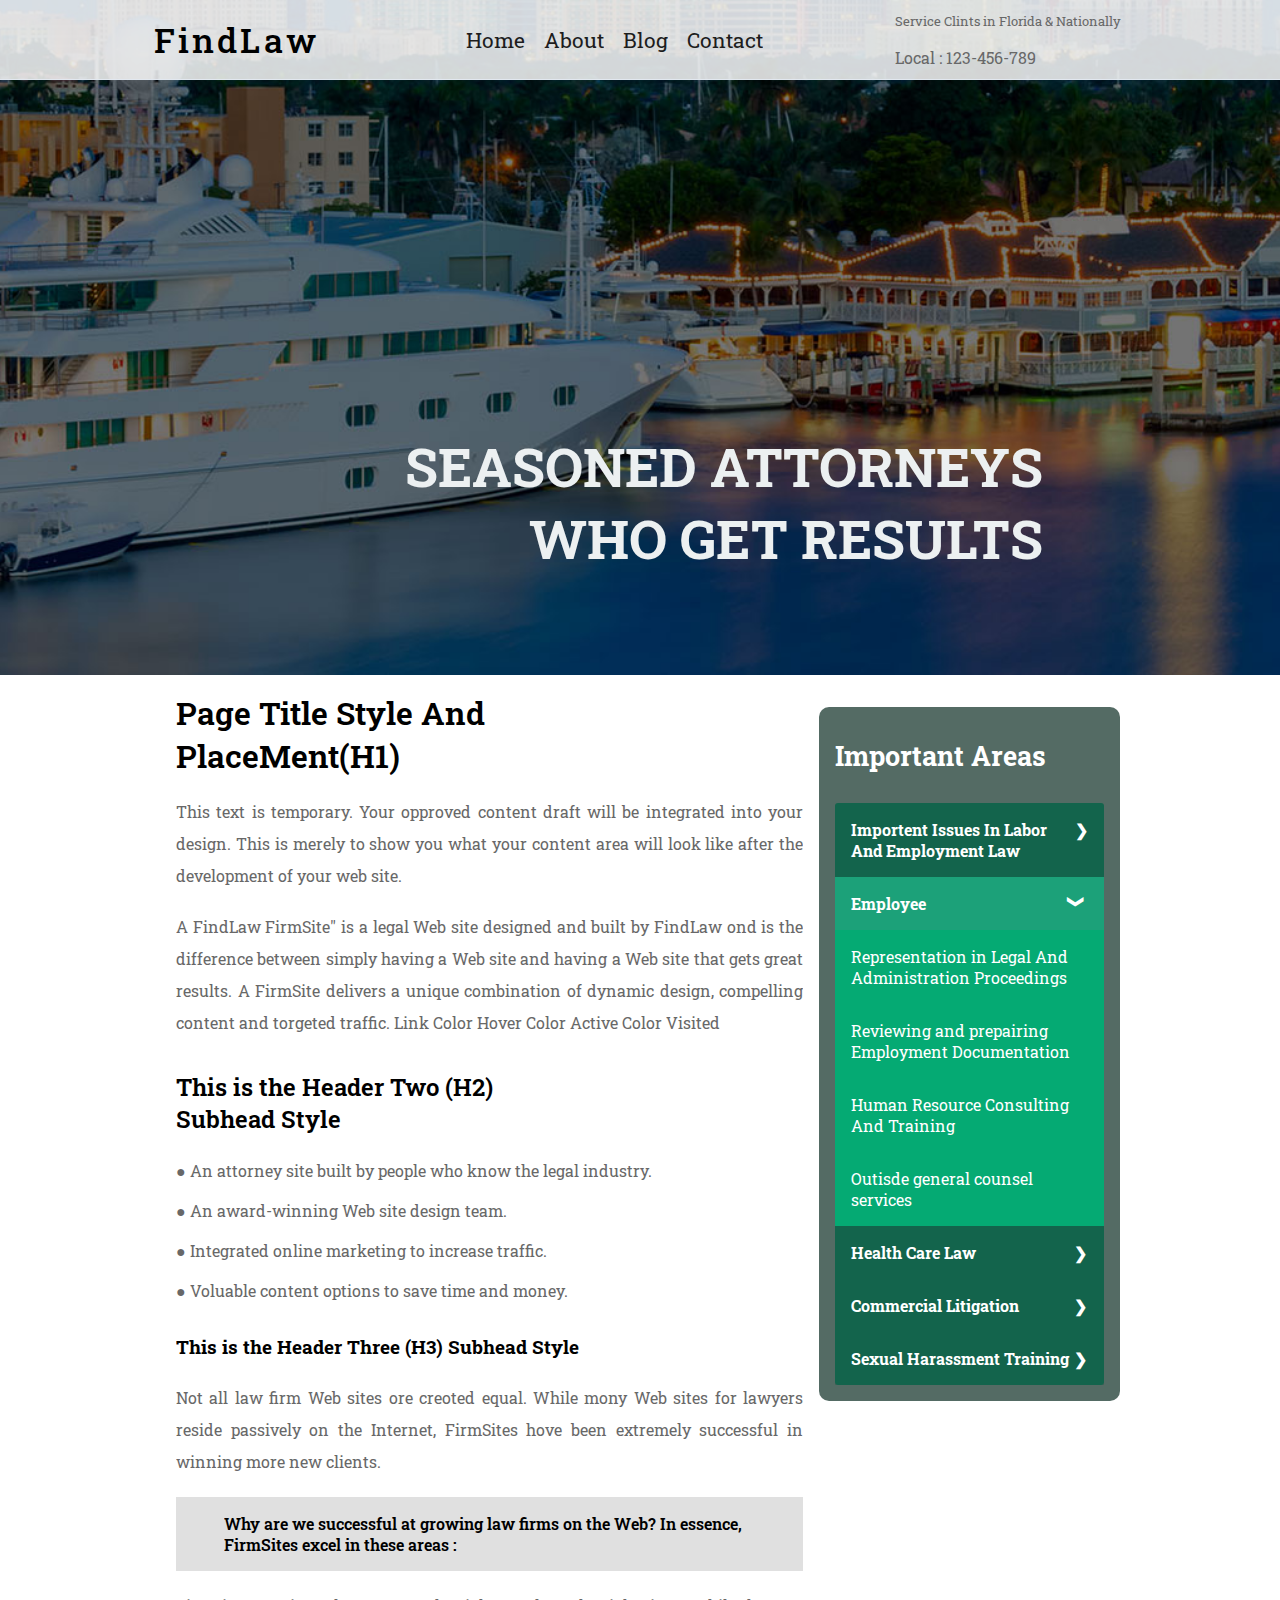
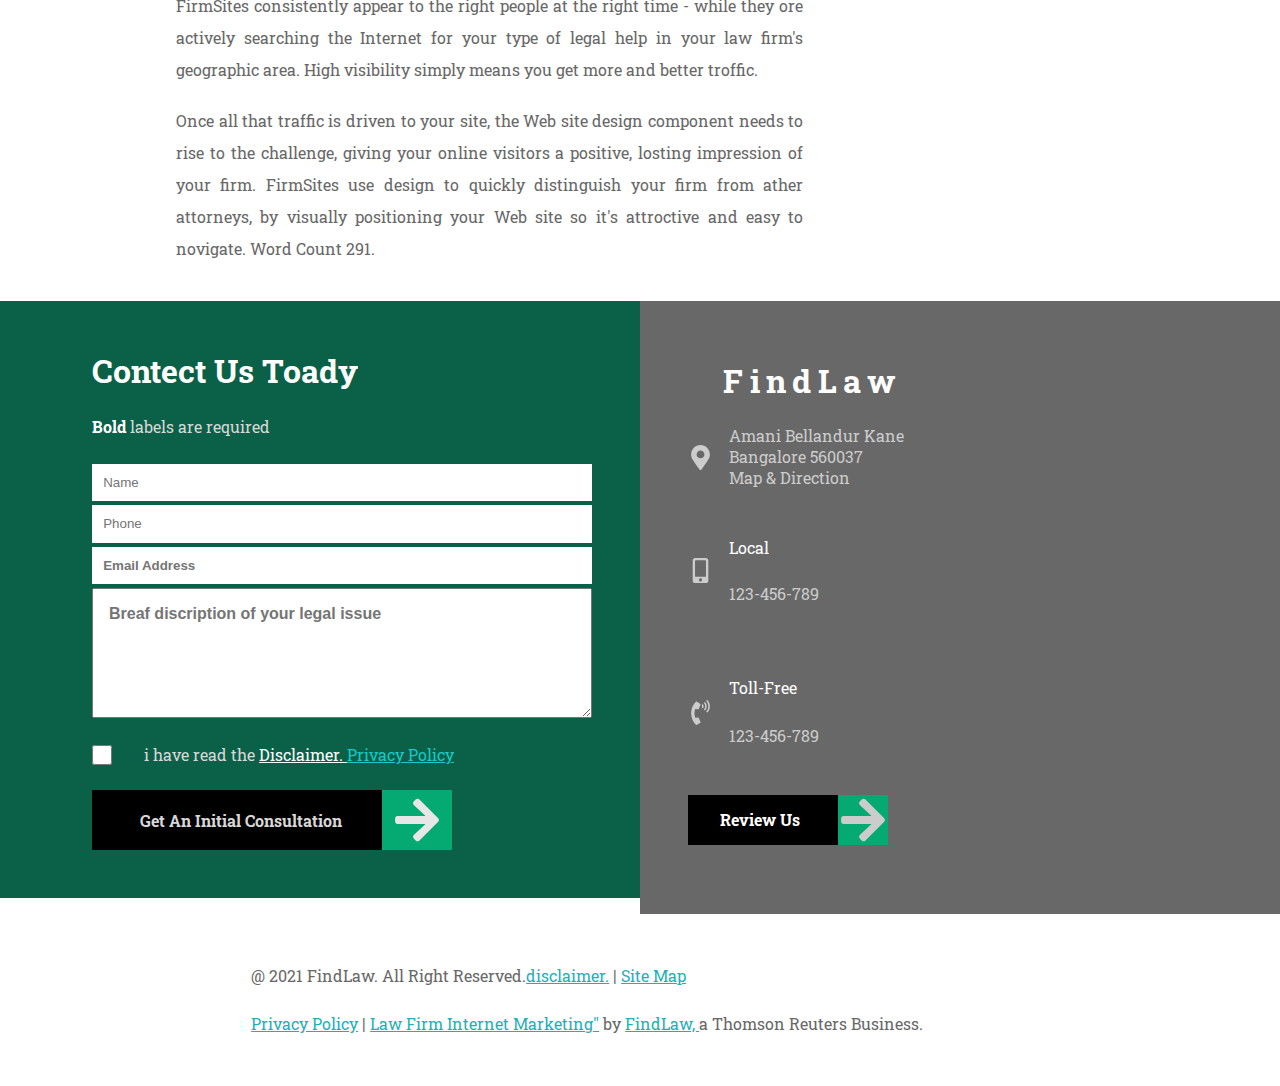
==== commit 614a3319: "few more changes" ====
--- a/index.html
+++ b/index.html
@@ -6,9 +6,9 @@
   <meta http-equiv="X-UA-Compatible" content="IE=edge" />
   <meta name="viewport" content="width=device-width, initial-scale=1.0" />
   <title>FindLaw</title>
-  <link rel = "icon" href = 
-"[data-uri]" 
-        type = "image/x-icon">
+  <link rel="icon"
+    href="[data-uri]"
+    type="image/x-icon">
   <link rel="stylesheet" href="./CSS/index.css" />
 </head>
 
@@ -16,37 +16,37 @@
   <!-- =========== Navigation =========== -->
 
   <header class="header">
-        <nav class="navbar">
-            <a href="#" class="nav-logo">FindLaw</a>
-            <ul class="nav-menu">
-                <li class="nav-item">
-                    <a href="#Home" class="nav-link">Home</a>
-                </li>
-                <li class="nav-item">
-                    <a href="#About" class="nav-link">About</a>
-                </li>
-                <li class="nav-item">
-                    <a href="#Blog" class="nav-link">Blog</a>
-                </li>
-                <li class="nav-item">
-                    <a href="#Contact" class="nav-link">Contact</a>
-                </li>
-                <li class="info2">
-                  <p class="FirstPara">Service Clints in Florida & Nationally</p>
+    <nav class="navbar">
+      <a href="#" class="nav-logo">FindLaw</a>
+      <ul class="nav-menu">
+        <li class="nav-item">
+          <a href="#Home" class="nav-link">Home</a>
+        </li>
+        <li class="nav-item">
+          <a href="#About" class="nav-link">About</a>
+        </li>
+        <li class="nav-item">
+          <a href="#Blog" class="nav-link">Blog</a>
+        </li>
+        <li class="nav-item">
+          <a href="#Contact" class="nav-link">Contact</a>
+        </li>
+        <li class="info2">
+          <p class="FirstPara">Service Clints in Florida & Nationally</p>
+          <p class="SecondPara">Local : <span> 123-456-789</span></p>
+        </li>
+      </ul>
+      <div class="info">
+        <p class="FirstPara">Service Clints in Florida & Nationally</p>
         <p class="SecondPara">Local : <span> 123-456-789</span></p>
-                </li>
-            </ul>
-            <div class="info">
-              <p class="FirstPara">Service Clints in Florida & Nationally</p>
-        <p class="SecondPara">Local : <span> 123-456-789</span></p>
-            </div>
-            <div class="hamburger">
-                <span class="bar"></span>
-                <span class="bar"></span>
-                <span class="bar"></span>
-            </div>
-        </nav>
-</header>
+      </div>
+      <div class="hamburger">
+        <span class="bar"></span>
+        <span class="bar"></span>
+        <span class="bar"></span>
+      </div>
+    </nav>
+  </header>
 
   <!-- ================= Home Section ============== -->
 
@@ -212,7 +212,8 @@
           <p><span>Bold</span> labels are required</p>
           <input placeholder="Name" type="text" name="Name" id="Name">
           <input placeholder="Phone" type="tel" name="Phone" id="Phone">
-          <input style="font-weight: bold; color: black;" placeholder="Email Address" type="email" name="Email" id="Email">
+          <input style="font-weight: bold; color: black;" placeholder="Email Address" type="email" name="Email"
+            id="Email">
           <textarea placeholder="Breaf discription of your legal issue" name="Message" id="Message"></textarea>
           <div class="CheckBox">
             <input type="checkbox" name="CheckBox" id="CheckBox">
--- a/CSS/index.css
+++ b/CSS/index.css
@@ -48,6 +48,11 @@
   -webkit-box-pack: center;
       -ms-flex-pack: center;
           justify-content: center;
+}
+
+input {
+  outline: none;
+  border: none;
 }
 
 .header {
@@ -241,7 +246,7 @@
   background-position: center;
   background-repeat: no-repeat;
   background-size: cover;
-  height: 55vh;
+  height: 75vh;
   color: #ecf0f1;
   display: -webkit-box;
   display: -ms-flexbox;
@@ -714,6 +719,18 @@
   max-width: 360px;
 }
 
+.ContectSection .Form form .FormContent .SubmitButton:hover {
+  background-color: #05aa73;
+  -webkit-transition: all ease-in-out 0.5s;
+  transition: all ease-in-out 0.5s;
+}
+
+.ContectSection .Form form .FormContent .SubmitButton:hover .SVGicon {
+  background-color: #000;
+  -webkit-transition: all ease-in-out 0.5s;
+  transition: all ease-in-out 0.5s;
+}
+
 .ContectSection .Form form .FormContent .SubmitButton__containent {
   height: 60px;
 }
